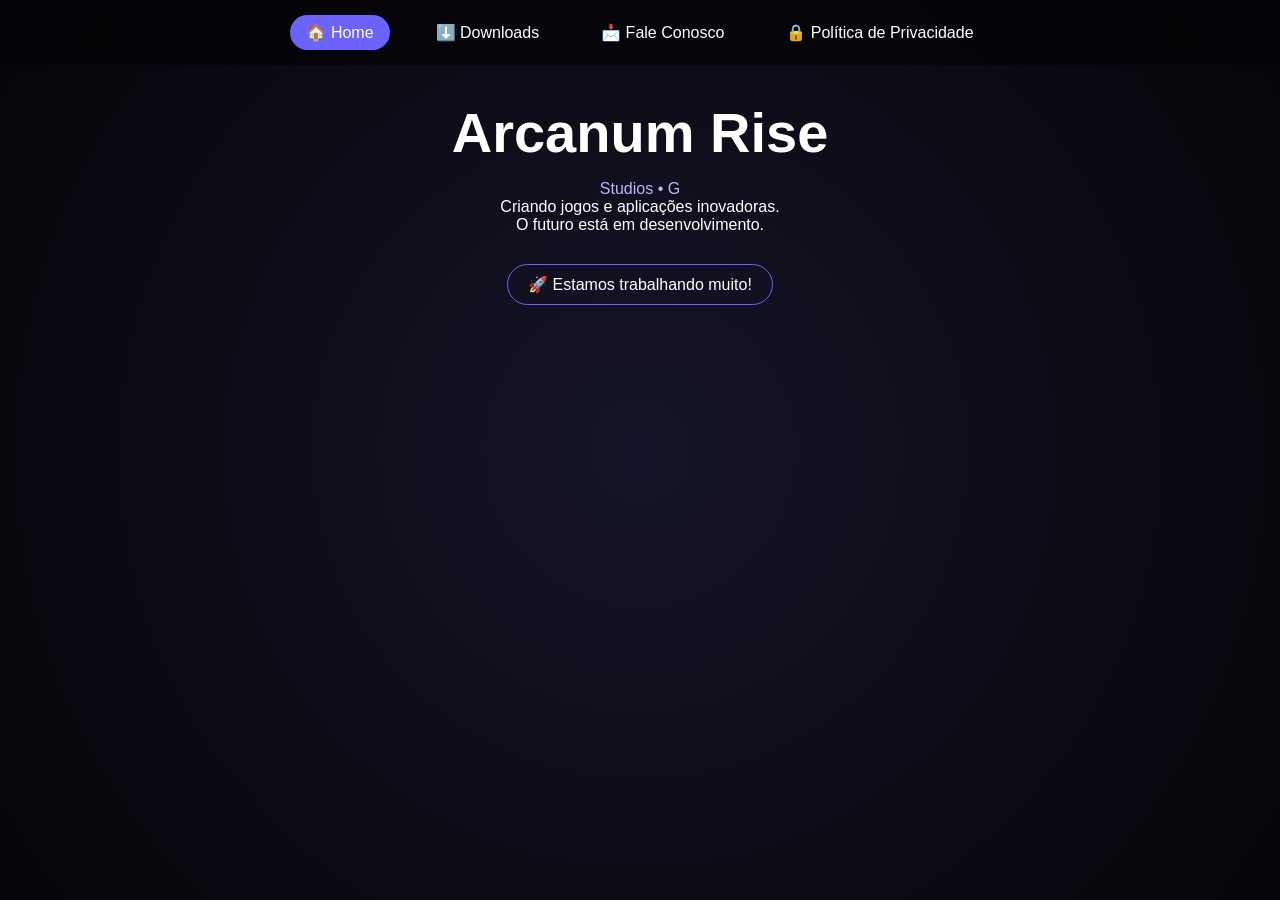
==== index.html @ 356f8ec4 "Add files via upload" ====
<!DOCTYPE html>
<html lang="pt-BR">
<head>
  <meta charset="UTF-8" />
  <meta name="viewport" content="width=device-width, initial-scale=1.0"/>
  <title>Arcanum Rise</title>
  <link rel="icon" type="image/svg+xml" href="favicon.svg" />
  <link rel="stylesheet" href="style.css" />
</head>
<body>

<div class="background"></div>

<nav class="desktop-menu">
  <ul>
    <li data-page="home" class="active">&#127968; Home</li>
    <li data-page="downloads">&#11015;&#65039; Downloads</li>
    <li data-page="contact">&#128233; Fale Conosco</li>
    <li onclick="window.location.href='../PoliticadePrivacidade.html'">&#128274; Pol&#237;tica de Privacidade</li>
  </ul>
</nav>

<div class="mobile-menu-toggle" id="mobileMenuToggle">&#9776;</div>
<nav class="mobile-menu" id="mobileMenu">
  <ul>
    <li data-page="home" class="active">&#127968; Home</li>
    <li data-page="downloads">&#11015;&#65039; Downloads</li>
    <li data-page="contact">&#128233; Fale Conosco</li>
    <li onclick="window.location.href='../PoliticadePrivacidade.html'">&#128274; Pol&#237;tica de Privacidade</li>
  </ul>
</nav>

<main class="pages-container">

  <!-- ========== HOME ========== -->
  <section id="home" class="page active">
    <div class="container">
      <h1 class="logo">Arcanum Rise</h1>
      <p class="subtitle" id="typing"></p>
      <p class="description">Criando jogos e aplica&#231;&#245;es inovadoras.<br>O futuro est&#225; em desenvolvimento.</p>
      <div class="status">&#128640; Estamos trabalhando muito!</div>
    </div>
  </section>

  <!-- ========== DOWNLOADS ========== -->
  <section id="downloads" class="page">
    <div id="irw-downloads">

      <!-- Card principal -->
      <div class="irw-card">
        <header class="irw-card-head">
          <h2>Arcanum Rise &#8212; Downloads Oficiais</h2>
          <p>Escolha seu aplicativo e baixe o instalador oficial.</p>
        </header>

        <div class="irw-grid">

          <!-- Botoes de Plataforma -->
          <div class="irw-platforms" role="list">

            <!-- Scrap Survivor Apocalypse -->
            <button class="irw-platform" data-platform="scrap" aria-label="Scrap Survivor Apocalypse">
              <span class="irw-icon">
                <img src="images/IconsSite/icon-android.png" alt="Icone Game" width="40" height="40"
                  onerror="this.style.display='none';this.nextElementSibling.style.display='block'">
                <span style="display:none;font-size:32px;">&#127918;</span>
              </span>
              <span class="irw-label">Scrap Survivor Apocalypse</span>
              <span class="irw-badge-unavailable">Indisponível</span>
            </button>

            <!-- Sonus Wave -->
            <button class="irw-platform" data-platform="sonus" aria-label="Sonus Wave">
              <span class="irw-icon">
                <img src="images/IconsSite/icon-android.png" alt="Icone Android" width="40" height="40"
                  onerror="this.style.display='none';this.nextElementSibling.style.display='block'">
                <span style="display:none;font-size:32px;">&#127925;</span>
              </span>
              <span class="irw-label">Sonus Wave</span>
              <span class="irw-badge-unavailable">Indisponível</span>
            </button>

            <!-- Velonote -->
            <button class="irw-platform" data-platform="wave" aria-label="Velonote">
              <span class="irw-icon">
                <img src="images/IconsSite/icon-pc.png" alt="Icone PC" width="40" height="40"
                  onerror="this.style.display='none';this.nextElementSibling.style.display='block'">
                <span style="display:none;font-size:32px;">&#128187;</span>
              </span>
              <span class="irw-label">Velonote</span>
              <span class="irw-badge-available">Disponível</span>
            </button>

          </div>

          <!-- Informacoes e Acao -->
          <div class="irw-info">
            <div class="irw-preview">
              <div class="irw-hero">
                <h3 class="irw-hero-title">Baixe o aplicativo oficial</h3>
                <p class="irw-hero-desc">Instaladores testados. Escolha seu sistema "app" e clique em baixar.</p>
              </div>
              <div class="irw-actions">
                <a id="irw-download-link" class="irw-download-btn" href="#" role="button" aria-live="polite">BAIXAR</a>
                <div class="irw-suggest">Detectado Agora: <span style="color: rgb(55, 255, 0);" id="irw-detected">&#8212;</span></div>
              </div>
              <div class="irw-progress" aria-hidden="true">
                <div class="irw-progress-bar" style="width:0%"></div>
                <div class="irw-progress-text">Em desenvolvimento</div>
              </div>
            </div>
            <ul class="irw-features">
              <li>&#8226; Assinado digitalmente</li>
              <li>&#8226; Seguro e confi&#225;vel</li>
              <li>&#8226; Documenta&#231;&#227;o inclusa</li>
            </ul>
          </div>

        </div>

        <footer class="irw-footer">
          Arquivo: <strong id="irw-file">&#8212;</strong> &#8226; Tamanho: <strong id="irw-size">&#8212;</strong>
        </footer>
      </div>

      <!-- ========== PREVIEW: SONUS WAVE ========== -->
      <div id="sonus-preview-section" class="velonote-preview-section sonus-preview-section" style="display:none;">
        <div class="vp-header">
          <div class="vp-title-line">
            <span class="vp-dot sonus-dot"></span>
            <h3 class="vp-title">Preview do Sonus Wave</h3>
            <span class="vp-dot sonus-dot"></span>
          </div>
          <p class="vp-subtitle">Reprodutor de m&#250;sica totalmente customiz&#225;vel &#8212; player, fundo, playlists e muito mais</p>
        </div>

        <div class="vp-carousel sonus-carousel">
          <div class="vp-track" id="sonusTrack">

            <div class="vp-slide" data-index="0">
              <div class="vp-img-wrap">
                <img src="images/Previews/SonusWave-Musics.jpeg" alt="Sonus Wave - Musicas" loading="lazy" />
                <div class="vp-img-overlay">
                  <span class="vp-img-label">&#127925; Suas M&#250;sicas</span>
                </div>
              </div>
            </div>

            <div class="vp-slide" data-index="1">
              <div class="vp-img-wrap">
                <img src="images/Previews/SonusWave-Config.jpeg" alt="Sonus Wave - Configuracoes" loading="lazy" />
                <div class="vp-img-overlay">
                  <span class="vp-img-label">&#9881;&#65039; Configura&#231;&#245;es</span>
                </div>
              </div>
            </div>

            <div class="vp-slide" data-index="2">
              <div class="vp-img-wrap">
                <img src="images/Previews/SonusWave-Playlists.jpeg" alt="Sonus Wave - Playlists" loading="lazy" />
                <div class="vp-img-overlay">
                  <span class="vp-img-label">&#128203; Playlists</span>
                </div>
              </div>
            </div>

          </div>

          <button class="vp-arrow vp-prev" id="sonusPrev" aria-label="Anterior">&#8249;</button>
          <button class="vp-arrow vp-next" id="sonusNext" aria-label="Proximo">&#8250;</button>

          <div class="vp-dots">
            <span class="vp-dot-btn active" data-slide="0"></span>
            <span class="vp-dot-btn" data-slide="1"></span>
            <span class="vp-dot-btn" data-slide="2"></span>
          </div>
        </div>

        <div class="vp-tags">
          <span class="vp-tag sonus-tag">Android</span>
          <span class="vp-tag sonus-tag">Player Customiz&#225;vel</span>
          <span class="vp-tag sonus-tag">Temas &amp; Fundos</span>
          <span class="vp-tag sonus-tag">Playlists</span>
        </div>
      </div>

      <!-- ========== PREVIEW: VELONOTE ========== -->
      <div id="velonote-preview-section" class="velonote-preview-section" style="display:none;">
        <div class="vp-header">
          <div class="vp-title-line">
            <span class="vp-dot"></span>
            <h3 class="vp-title">Preview do Velonote</h3>
            <span class="vp-dot"></span>
          </div>
          <p class="vp-subtitle">Veja o app em a&#231;&#227;o antes de baixar</p>
        </div>

        <div class="vp-carousel">
          <div class="vp-track" id="vpTrack">

            <div class="vp-slide" data-index="0">
              <div class="vp-img-wrap">
                <img src="images/Previews/Velonote-ModoEditor.png" alt="Velonote - Modo Editor" loading="lazy" />
                <div class="vp-img-overlay">
                  <span class="vp-img-label">&#9999;&#65039; Modo Editor</span>
                </div>
              </div>
            </div>

            <div class="vp-slide" data-index="1">
              <div class="vp-img-wrap">
                <img src="images/Previews/Velonote-ModoDev.png" alt="Velonote - Modo Dev" loading="lazy" />
                <div class="vp-img-overlay">
                  <span class="vp-img-label">&#9881;&#65039; Modo Dev</span>
                </div>
              </div>
            </div>

          </div>

          <button class="vp-arrow vp-prev" id="vpPrev" aria-label="Anterior">&#8249;</button>
          <button class="vp-arrow vp-next" id="vpNext" aria-label="Proximo">&#8250;</button>

          <div class="vp-dots">
            <span class="vp-dot-btn active" data-slide="0"></span>
            <span class="vp-dot-btn" data-slide="1"></span>
          </div>
        </div>

        <div class="vp-tags">
          <span class="vp-tag">Windows 10/11</span>
          <span class="vp-tag">Editor de C&#243;digo</span>
          <span class="vp-tag">Modo Dev</span>
          <span class="vp-tag">Dark Theme</span>
        </div>
      </div>

    </div>
  </section>

  <!-- ========== CONTATO ========== -->
  <section id="contact" class="page">
    <div class="contact-container">
      <h2>Fale Conosco</h2>
      <p>Email: arcanumlabs.studios@gmail.com</p>
    </div>
  </section>

</main>

<div id="toast" class="toast"></div>

<script src="script.js"></script>
</body>
</html>
---- style.css ----
* {
  margin: 0;
  padding: 0;
  box-sizing: border-box;
  font-family: "Segoe UI", Arial, sans-serif;
}

body {
  height: 100vh;
  background: #050509;
  color: #ffffff;
  overflow-x: hidden;
}

.background {
  position: absolute;
  width: 100%;
  height: 100%;
  background: radial-gradient(circle at center, #141428, #050509);
  animation: pulse 8s ease-in-out infinite;
  z-index: -1;
}

@keyframes pulse {
  0% { filter: brightness(1); }
  50% { filter: brightness(1.2); }
  100% { filter: brightness(1); }
}

/* ================= MENU ================= */

.desktop-menu {
  display: none;
  position: fixed;
  top: 0;
  width: 100%;
  background: rgba(5,5,9,0.85);
  backdrop-filter: blur(10px);
  padding: 15px 0;
  z-index: 100;
}

.desktop-menu ul {
  display: flex;
  justify-content: center;
  gap: 30px;
  list-style: none;
}

.desktop-menu li {
  cursor: pointer;
  padding: 8px 16px;
  border-radius: 20px;
  transition: 0.3s;
}

.desktop-menu li.active,
.desktop-menu li:hover {
  background: #6c63ff;
}

.mobile-menu-toggle {
  display: block;
  position: fixed;
  top: 15px;
  right: 20px;
  font-size: 1.8rem;
  cursor: pointer;
  z-index: 101;
  color: #b8b8ff;
}

.mobile-menu {
  display: none;
  position: fixed;
  top: 0;
  right: 0;
  height: 100vh;
  width: 70%;
  max-width: 250px;
  background: rgba(10,10,20,0.95);
  padding: 60px 20px;
  transform: translateX(100%);
  transition: transform 0.3s ease;
}

.mobile-menu.active {
  display: block;
  transform: translateX(0);
}

.mobile-menu ul {
  list-style: none;
  display: flex;
  flex-direction: column;
  gap: 20px;
}

.mobile-menu li {
  cursor: pointer;
  padding: 10px;
  border-radius: 10px;
}

.mobile-menu li.active,
.mobile-menu li:hover {
  background: #6c63ff;
}

/* ================= PÁGINAS ================= */

.page {
  display: none;
  padding: 100px 20px 40px;
  min-height: 100vh;
}

.page.active {
  display: block;
}

/* ================= HOME ================= */

.container {
  display: flex;
  flex-direction: column;
  align-items: center;
  text-align: center;
}

.logo {
  font-size: 3.5rem;
  animation: glow 3s infinite;
}

@keyframes glow {
  0% { text-shadow: 0 0 10px #6c63ff; }
  50% { text-shadow: 0 0 30px #6c63ff; }
  100% { text-shadow: 0 0 10px #6c63ff; }
}

.subtitle {
  margin-top: 15px;
  color: #b8b8ff;
}

.status {
  margin-top: 30px;
  padding: 10px 20px;
  border-radius: 30px;
  border: 1px solid #6c63ff;
  animation: float 6s ease-in-out infinite;
}

@keyframes float {
  0% { transform: translateY(0); }
  50% { transform: translateY(-6px); }
  100% { transform: translateY(0); }
}

/* ================= DOWNLOADS ================= */

#irw-downloads {
  --accent: #7afcff;
  --accent2: #ff7ab6;
  font-family: inherit;
  color: #eafaff;
  padding: 20px;
}

.irw-card {
  border-radius: 12px;
  padding: 18px;
  background: rgba(255, 255, 255, 0.03);
  box-shadow: 0 6px 30px rgba(122, 252, 255, 0.04);
  max-width: 900px;
  margin: 0 auto;
}

.irw-card-head {
  margin-bottom: 20px;
  text-align: center;
}

.irw-card-head h2 {
  margin: 0;
  font-size: 24px;
  color: #ffffff;
  font-weight: 600;
}

.irw-card-head p {
  margin: 8px 0 0;
  font-size: 16px;
  color: #cccccc;
}

.irw-grid {
  display: grid;
  grid-template-columns: 1fr;
  gap: 20px;
}

@media (min-width: 768px) {
  .irw-grid {
    grid-template-columns: 1fr 1fr;
  }
}

.irw-platforms {
  display: flex;
  flex-direction: column;
  gap: 10px;
}

.irw-platform {
  display: flex;
  align-items: center;
  gap: 12px;
  padding: 12px 16px;
  border-radius: 10px;
  border: 1px solid rgba(255, 255, 255, 0.04);
  background-color: rgba(255, 255, 255, 0.02);
  cursor: pointer;
  transition: all 0.2s;
  text-decoration: none;
  color: #ffffff;
}

.irw-platform:hover {
  transform: translateY(-3px);
  box-shadow: 0 10px 25px rgba(122, 252, 255, 0.08);
  background-color: rgba(255, 255, 255, 0.05);
}

.irw-platform.active {
  border-color: rgba(122, 252, 255, 0.2);
  box-shadow: 0 12px 25px rgba(122, 252, 255, 0.06);
  background-color: rgba(255, 255, 255, 0.08);
}

.irw-icon {
  display: grid;
  place-items: center;
  width: 44px;
  height: 44px;
  border-radius: 8px;
  background: linear-gradient(180deg, rgba(122, 252, 255, 0.05), rgba(255, 122, 186, 0.02));
  color: var(--accent);
  overflow: hidden;
}

.irw-icon img {
  width: 100%;
  height: 100%;
  object-fit: contain;
  filter: brightness(1.5);
}

.irw-label {
  font-size: 16px;
  font-weight: 600;
  flex-grow: 1;
}

.irw-badge {
  font-size: 12px;
  background: rgba(255, 255, 255, 0.1);
  padding: 2px 6px;
  border-radius: 12px;
  font-weight: bold;
}

.irw-info {
  background: rgba(255, 255, 255, 0.02);
  border-radius: 10px;
  padding: 16px;
  display: flex;
  flex-direction: column;
  gap: 16px;
}

.irw-preview {
  background: rgba(255, 255, 255, 0.03);
  border-radius: 10px;
  padding: 16px;
  display: flex;
  flex-direction: column;
  gap: 12px;
}

.irw-hero {
  text-align: center;
  margin-bottom: 12px;
}

.irw-hero-title {
  font-size: 20px;
  color: #ffffff;
  margin-bottom: 4px;
  margin: 0 0 4px 0;
}

.irw-hero-desc {
  font-size: 14px;
  color: #cccccc;
  margin: 0;
}

.irw-actions {
  display: flex;
  gap: 10px;
  justify-content: center;
  align-items: center;
}

.irw-download-btn {
  background: linear-gradient(45deg, var(--accent), var(--accent2));
  color: #021018;
  border: none;
  padding: 10px 20px;
  border-radius: 25px;
  font-size: 14px;
  font-weight: 600;
  text-decoration: none;
  transition: all 0.2s;
  text-transform: uppercase;
  box-shadow: 0 4px 15px rgba(122, 252, 255, 0.4);
  cursor: pointer;
  min-width: 100px;
  text-align: center;
  display: inline-block;
}

.irw-download-btn:hover {
  filter: brightness(1.1);
  transform: translateY(-2px);
  box-shadow: 0 6px 20px rgba(122, 252, 255, 0.6);
}

.irw-suggest {
  font-size: 12px;
  color: #cccccc;
}

.irw-progress {
  margin-top: 12px;
  height: 14px;
  background: rgba(255, 255, 255, 0.05);
  border-radius: 12px;
  overflow: hidden;
  position: relative;
}

.irw-progress-bar {
  height: 100%;
  width: 75%;
  background: linear-gradient(0deg, var(--accent), var(--accent2));
  transition: width 0.6s ease-out;
  border-radius: 12px;
}

.irw-progress-text {
  position: absolute;
  right: 8px;
  top: 0;
  bottom: 0;
  display: flex;
  align-items: center;
  font-size: 12px;
  color: #ffffff;
}

.irw-features {
  margin-top: 16px;
  padding-left: 20px;
  list-style-type: none;
  font-size: 14px;
  color: #cccccc;
}

.irw-features li {
  margin-bottom: 4px;
}

.irw-footer {
  margin-top: 20px;
  padding-top: 10px;
  border-top: 1px solid rgba(255, 255, 255, 0.05);
  text-align: center;
  font-size: 14px;
  color: #cccccc;
}

/* ================= VELONOTE PREVIEW SECTION ================= */

.velonote-preview-section {
  max-width: 900px;
  margin: 40px auto 0;
  opacity: 0;
  transform: translateY(40px);
  transition: opacity 0.7s ease, transform 0.7s ease;
}

.velonote-preview-section.vp-visible {
  opacity: 1;
  transform: translateY(0);
}

.vp-header {
  text-align: center;
  margin-bottom: 28px;
}

.vp-title-line {
  display: flex;
  align-items: center;
  justify-content: center;
  gap: 14px;
  margin-bottom: 8px;
}

.vp-dot {
  width: 8px;
  height: 8px;
  border-radius: 50%;
  background: linear-gradient(135deg, #7afcff, #ff7ab6);
  box-shadow: 0 0 8px rgba(122, 252, 255, 0.6);
  animation: vpDotPulse 2s ease-in-out infinite;
}

@keyframes vpDotPulse {
  0%, 100% { opacity: 1; transform: scale(1); }
  50% { opacity: 0.5; transform: scale(0.7); }
}

.vp-title {
  font-size: 22px;
  font-weight: 700;
  color: #ffffff;
  letter-spacing: 0.5px;
}

.vp-subtitle {
  font-size: 14px;
  color: #8888aa;
}

/* Carousel */
.vp-carousel {
  position: relative;
  border-radius: 14px;
  overflow: hidden;
  background: rgba(255, 255, 255, 0.02);
  border: 1px solid rgba(122, 252, 255, 0.08);
  box-shadow: 0 0 40px rgba(122, 252, 255, 0.05);
}

.vp-track {
  display: flex;
  transition: transform 0.5s cubic-bezier(0.77, 0, 0.175, 1);
}

.vp-slide {
  min-width: 100%;
  position: relative;
}

.vp-img-wrap {
  position: relative;
  overflow: hidden;
  line-height: 0;
  cursor: zoom-in;
  height: 450px;
}

.vp-img-wrap img {
  width: 100%;
  height: 100%;
  display: block;
  object-fit: contain;
  object-position: center;
  transition: transform 0.4s ease, filter 0.4s ease;
  filter: brightness(0.92);
  background: rgba(0,0,0,0.3);
}

.vp-img-wrap:hover img {
  transform: scale(1.02);
  filter: brightness(1);
}

.vp-img-overlay {
  position: absolute;
  bottom: 0;
  left: 0;
  right: 0;
  padding: 18px 20px 14px;
  background: linear-gradient(to top, rgba(5,5,15,0.85) 0%, transparent 100%);
  opacity: 0;
  transform: translateY(6px);
  transition: opacity 0.3s ease, transform 0.3s ease;
}

.vp-img-wrap:hover .vp-img-overlay {
  opacity: 1;
  transform: translateY(0);
}

.vp-img-label {
  font-size: 15px;
  font-weight: 600;
  color: #ffffff;
  text-shadow: 0 1px 6px rgba(0,0,0,0.8);
}

/* Arrows */
.vp-arrow {
  position: absolute;
  top: 50%;
  transform: translateY(-50%);
  background: rgba(10, 10, 25, 0.75);
  border: 1px solid rgba(122, 252, 255, 0.15);
  color: #7afcff;
  width: 40px;
  height: 40px;
  border-radius: 50%;
  font-size: 22px;
  cursor: pointer;
  transition: all 0.2s;
  display: flex;
  align-items: center;
  justify-content: center;
  line-height: 1;
  z-index: 10;
  backdrop-filter: blur(6px);
}

.vp-arrow:hover {
  background: rgba(122, 252, 255, 0.15);
  border-color: rgba(122, 252, 255, 0.4);
  box-shadow: 0 0 15px rgba(122, 252, 255, 0.2);
}

.vp-prev { left: 12px; }
.vp-next { right: 12px; }

/* Dots */
.vp-dots {
  display: flex;
  justify-content: center;
  gap: 8px;
  padding: 12px 0;
  background: rgba(5, 5, 15, 0.5);
}

.vp-dot-btn {
  width: 8px;
  height: 8px;
  border-radius: 50%;
  background: rgba(255, 255, 255, 0.2);
  cursor: pointer;
  transition: all 0.3s;
  display: inline-block;
}

.vp-dot-btn.active {
  background: #7afcff;
  box-shadow: 0 0 8px rgba(122, 252, 255, 0.6);
  width: 22px;
  border-radius: 4px;
}

/* Tags */
.vp-tags {
  display: flex;
  flex-wrap: wrap;
  gap: 8px;
  justify-content: center;
  margin-top: 18px;
}

.vp-tag {
  font-size: 12px;
  padding: 4px 12px;
  border-radius: 20px;
  border: 1px solid rgba(122, 252, 255, 0.15);
  background: rgba(122, 252, 255, 0.04);
  color: #7afcff;
  letter-spacing: 0.3px;
  transition: all 0.2s;
}

.vp-tag:hover {
  background: rgba(122, 252, 255, 0.1);
  border-color: rgba(122, 252, 255, 0.3);
}

/* Lightbox */
.vp-lightbox {
  position: fixed;
  inset: 0;
  background: rgba(0, 0, 0, 0.92);
  z-index: 9999;
  display: flex;
  align-items: center;
  justify-content: center;
  opacity: 0;
  pointer-events: none;
  transition: opacity 0.3s ease;
  backdrop-filter: blur(8px);
}

.vp-lightbox.active {
  opacity: 1;
  pointer-events: all;
}

.vp-lightbox img {
  max-width: 92vw;
  max-height: 88vh;
  border-radius: 10px;
  box-shadow: 0 0 60px rgba(122, 252, 255, 0.15);
  transform: scale(0.95);
  transition: transform 0.3s ease;
}

.vp-lightbox.active img {
  transform: scale(1);
}

.vp-lightbox-close {
  position: absolute;
  top: 20px;
  right: 24px;
  font-size: 28px;
  color: #aaaacc;
  cursor: pointer;
  transition: color 0.2s;
  background: none;
  border: none;
  line-height: 1;
}

.vp-lightbox-close:hover {
  color: #ffffff;
}

/* ================= SONUS WAVE PREVIEW ACCENTS ================= */

.sonus-preview-section {
  --accent: #ff7ab6;
  --accent2: #ffb347;
}

.sonus-preview-section .vp-dot {
  background: linear-gradient(135deg, #ff7ab6, #ffb347);
  box-shadow: 0 0 8px rgba(255, 122, 182, 0.6);
}

.sonus-preview-section .vp-carousel {
  border-color: rgba(255, 122, 182, 0.1);
  box-shadow: 0 0 40px rgba(255, 122, 182, 0.05);
}

.sonus-preview-section .vp-arrow {
  color: #ff7ab6;
  border-color: rgba(255, 122, 182, 0.15);
}

.sonus-preview-section .vp-arrow:hover {
  background: rgba(255, 122, 182, 0.15);
  border-color: rgba(255, 122, 182, 0.4);
  box-shadow: 0 0 15px rgba(255, 122, 182, 0.2);
}

.sonus-preview-section .vp-dot-btn.active {
  background: #ff7ab6;
  box-shadow: 0 0 8px rgba(255, 122, 182, 0.6);
}

.sonus-preview-section .vp-tag {
  color: #ff7ab6;
  border-color: rgba(255, 122, 182, 0.15);
  background: rgba(255, 122, 182, 0.04);
}

.sonus-preview-section .vp-tag:hover {
  background: rgba(255, 122, 182, 0.1);
  border-color: rgba(255, 122, 182, 0.3);
}

.sonus-preview-section .vp-dots {
  background: rgba(15, 5, 10, 0.5);
}



@media (max-width: 768px) {
  .vp-title {
    font-size: 18px;
  }

  .vp-img-wrap {
    height: 250px;
  }

  .vp-arrow {
    width: 32px;
    height: 32px;
    font-size: 18px;
  }

  .vp-prev { left: 6px; }
  .vp-next { right: 6px; }
}

/* ================= CONTATO ================= */

.contact-container {
  text-align: center;
}

.contact-container h2 {
  font-size: 2.2rem;
  color: #6c63ff;
  margin-bottom: 20px;
}

.discord-link {
  display: inline-block;
  margin-top: 20px;
  padding: 12px 30px;
  background: #6c63ff;
  border-radius: 25px;
  color: white;
  text-decoration: none;
  transition: 0.3s;
}

.discord-link:hover {
  background: #5a52d5;
}

/* ================= TOAST ================= */

.toast {
  position: fixed;
  bottom: 30px;
  left: 50%;
  transform: translateX(-50%) translateY(100px);
  background: #6c63ff;
  padding: 12px 30px;
  border-radius: 8px;
  opacity: 0;
  transition: 0.4s;
}

.toast.show {
  transform: translateX(-50%) translateY(0);
  opacity: 1;
}

/* ================= RESPONSIVO ================= */

@media (min-width: 768px) {
  .mobile-menu-toggle {
    display: none;
  }

  .desktop-menu {
    display: block;
  }
}

.privacy-btn {
  margin-top: 30px;
  padding: 12px 30px;
  border-radius: 25px;
  border: none;
  background: #ffd54f;
  font-weight: bold;
  cursor: pointer;
  transition: 0.3s;
}

.privacy-btn:hover {
  background: #ffca28;
  transform: scale(1.05);
}

/* ================= BADGE DISPONIBILIDADE ================= */

@keyframes pulseAvailable {
  0%, 100% { opacity: 1; }
  50% { opacity: 0.6; }
}

@keyframes pulseUnavailable {
  0%, 100% { opacity: 1; }
  50% { opacity: 0.4; }
}

.irw-badge-available {
  font-size: 12px;
  padding: 2px 8px;
  border-radius: 12px;
  font-weight: bold;
  background: rgba(0, 255, 100, 0.15);
  color: #00ff64;
  border: 1px solid rgba(0, 255, 100, 0.3);
  animation: pulseAvailable 2s ease-in-out infinite;
}

.irw-badge-unavailable {
  font-size: 12px;
  padding: 2px 8px;
  border-radius: 12px;
  font-weight: bold;
  background: rgba(255, 80, 80, 0.12);
  color: #ff6060;
  border: 1px solid rgba(255, 80, 80, 0.25);
  animation: pulseUnavailable 2s ease-in-out infinite;
}
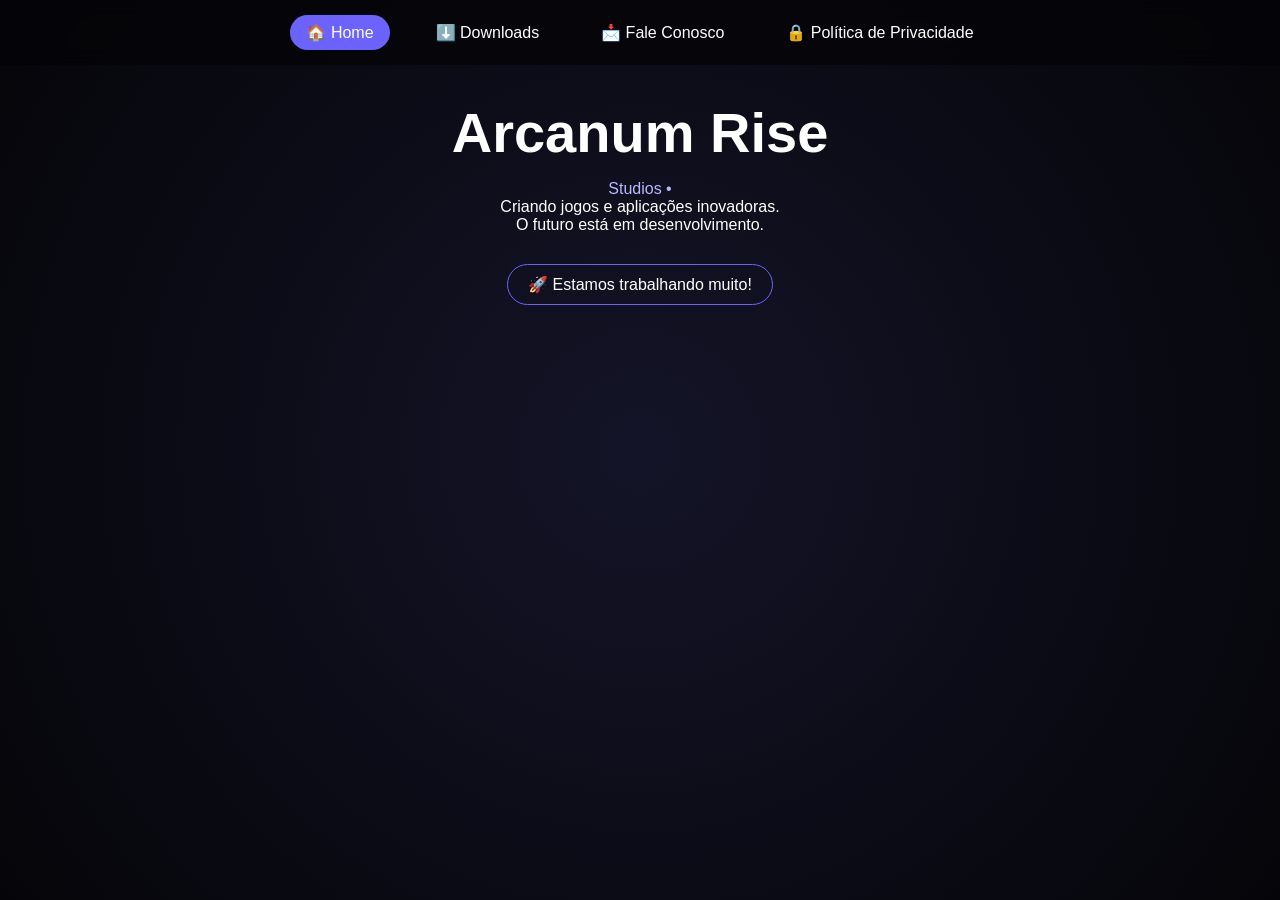
==== commit 1f18abff: "Atualizando Site" ====
--- a/index.html
+++ b/index.html
@@ -80,6 +80,17 @@
               <span class="irw-badge-unavailable">Indisponível</span>
             </button>
 
+            <!-- Waveframe (novo) -->
+            <button class="irw-platform" data-platform="waveframe" aria-label="Waveframe">
+              <span class="irw-icon">
+                <img src="images/IconsSite/icon-android.png" alt="Icone Android" width="40" height="40"
+                  onerror="this.style.display='none';this.nextElementSibling.style.display='block'">
+                <span style="display:none;font-size:32px;">&#127925;</span>
+              </span>
+              <span class="irw-label">Waveframe</span>
+              <span class="irw-badge-unavailable">Indisponível</span>
+            </button>
+
             <!-- Velonote -->
             <button class="irw-platform" data-platform="wave" aria-label="Velonote">
               <span class="irw-icon">
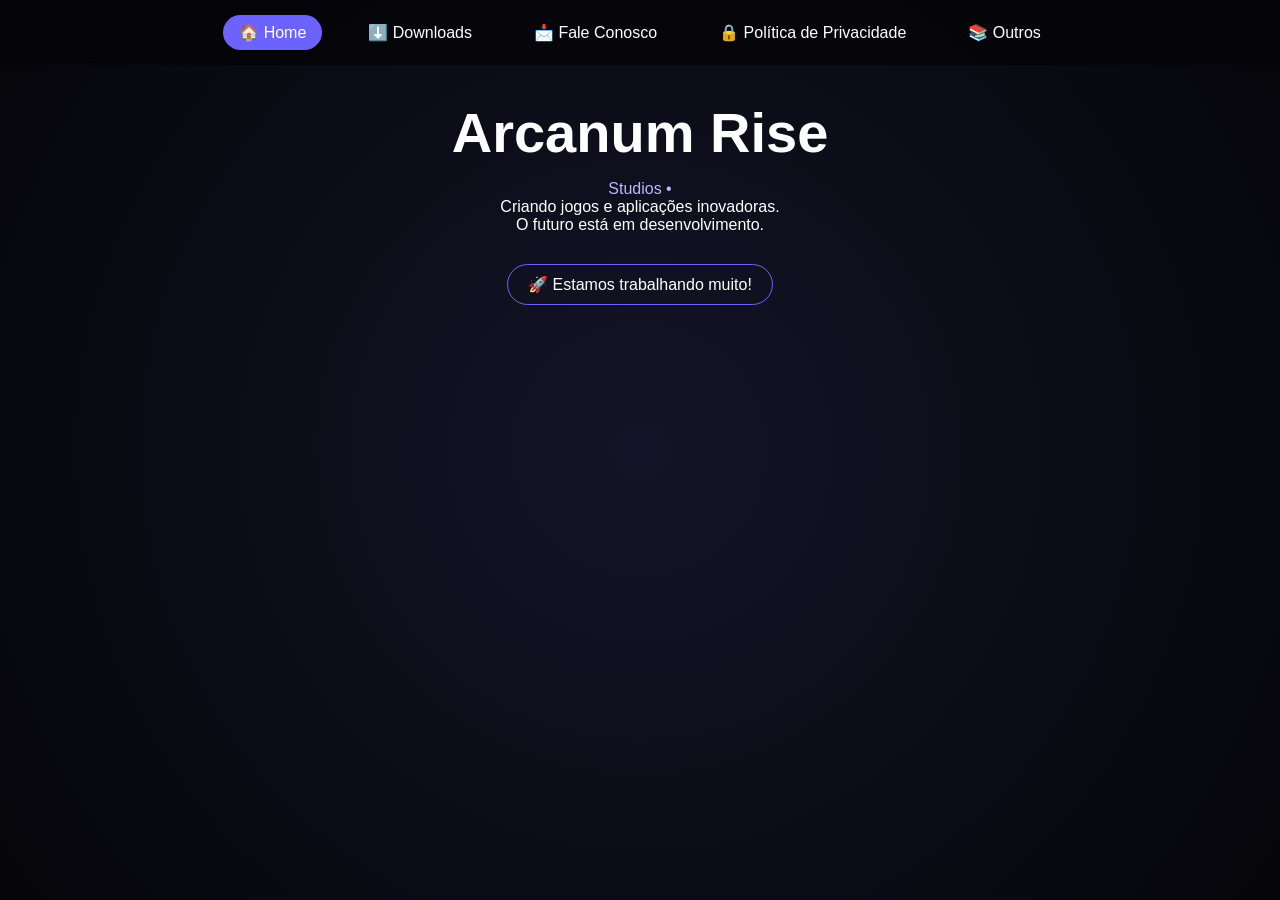
==== commit a2386403: "Atualizando Site" ====
--- a/index.html
+++ b/index.html
@@ -16,7 +16,8 @@
     <li data-page="home" class="active">&#127968; Home</li>
     <li data-page="downloads">&#11015;&#65039; Downloads</li>
     <li data-page="contact">&#128233; Fale Conosco</li>
-    <li onclick="window.location.href='../PoliticadePrivacidade.html'">&#128274; Pol&#237;tica de Privacidade</li>
+    <li onclick="window.location.href='PoliticadePrivacidade.html'">&#128274; Pol&#237;tica de Privacidade</li>
+    <li data-page="outros">&#128218; Outros</li>
   </ul>
 </nav>
 
@@ -26,7 +27,8 @@
     <li data-page="home" class="active">&#127968; Home</li>
     <li data-page="downloads">&#11015;&#65039; Downloads</li>
     <li data-page="contact">&#128233; Fale Conosco</li>
-    <li onclick="window.location.href='../PoliticadePrivacidade.html'">&#128274; Pol&#237;tica de Privacidade</li>
+    <li onclick="window.location.href='PoliticadePrivacidade.html'">&#128274; Pol&#237;tica de Privacidade</li>
+    <li data-page="outros">&#128218; Outros</li>
   </ul>
 </nav>
 
@@ -66,7 +68,7 @@
                 <span style="display:none;font-size:32px;">&#127918;</span>
               </span>
               <span class="irw-label">Scrap Survivor Apocalypse</span>
-              <span class="irw-badge-unavailable">Indisponível</span>
+              <span class="irw-badge-unavailable">Indispon&#237;vel</span>
             </button>
 
             <!-- Sonus Wave -->
@@ -77,10 +79,10 @@
                 <span style="display:none;font-size:32px;">&#127925;</span>
               </span>
               <span class="irw-label">Sonus Wave</span>
-              <span class="irw-badge-unavailable">Indisponível</span>
+              <span class="irw-badge-unavailable">Indispon&#237;vel</span>
             </button>
 
-            <!-- Waveframe (novo) -->
+            <!-- Waveframe -->
             <button class="irw-platform" data-platform="waveframe" aria-label="Waveframe">
               <span class="irw-icon">
                 <img src="images/IconsSite/icon-android.png" alt="Icone Android" width="40" height="40"
@@ -88,7 +90,7 @@
                 <span style="display:none;font-size:32px;">&#127925;</span>
               </span>
               <span class="irw-label">Waveframe</span>
-              <span class="irw-badge-unavailable">Indisponível</span>
+              <span class="irw-badge-unavailable">Indispon&#237;vel</span>
             </button>
 
             <!-- Velonote -->
@@ -99,7 +101,7 @@
                 <span style="display:none;font-size:32px;">&#128187;</span>
               </span>
               <span class="irw-label">Velonote</span>
-              <span class="irw-badge-available">Disponível</span>
+              <span class="irw-badge-available">Dispon&#237;vel</span>
             </button>
 
           </div>
@@ -144,49 +146,35 @@
           </div>
           <p class="vp-subtitle">Reprodutor de m&#250;sica totalmente customiz&#225;vel &#8212; player, fundo, playlists e muito mais</p>
         </div>
-
         <div class="vp-carousel sonus-carousel">
           <div class="vp-track" id="sonusTrack">
-
             <div class="vp-slide" data-index="0">
               <div class="vp-img-wrap">
                 <img src="images/Previews/SonusWave-Musics.jpeg" alt="Sonus Wave - Musicas" loading="lazy" />
-                <div class="vp-img-overlay">
-                  <span class="vp-img-label">&#127925; Suas M&#250;sicas</span>
-                </div>
-              </div>
-            </div>
-
+                <div class="vp-img-overlay"><span class="vp-img-label">&#127925; Suas M&#250;sicas</span></div>
+              </div>
+            </div>
             <div class="vp-slide" data-index="1">
               <div class="vp-img-wrap">
                 <img src="images/Previews/SonusWave-Config.jpeg" alt="Sonus Wave - Configuracoes" loading="lazy" />
-                <div class="vp-img-overlay">
-                  <span class="vp-img-label">&#9881;&#65039; Configura&#231;&#245;es</span>
-                </div>
-              </div>
-            </div>
-
+                <div class="vp-img-overlay"><span class="vp-img-label">&#9881;&#65039; Configura&#231;&#245;es</span></div>
+              </div>
+            </div>
             <div class="vp-slide" data-index="2">
               <div class="vp-img-wrap">
                 <img src="images/Previews/SonusWave-Playlists.jpeg" alt="Sonus Wave - Playlists" loading="lazy" />
-                <div class="vp-img-overlay">
-                  <span class="vp-img-label">&#128203; Playlists</span>
-                </div>
-              </div>
-            </div>
-
-          </div>
-
+                <div class="vp-img-overlay"><span class="vp-img-label">&#128203; Playlists</span></div>
+              </div>
+            </div>
+          </div>
           <button class="vp-arrow vp-prev" id="sonusPrev" aria-label="Anterior">&#8249;</button>
           <button class="vp-arrow vp-next" id="sonusNext" aria-label="Proximo">&#8250;</button>
-
           <div class="vp-dots">
             <span class="vp-dot-btn active" data-slide="0"></span>
             <span class="vp-dot-btn" data-slide="1"></span>
             <span class="vp-dot-btn" data-slide="2"></span>
           </div>
         </div>
-
         <div class="vp-tags">
           <span class="vp-tag sonus-tag">Android</span>
           <span class="vp-tag sonus-tag">Player Customiz&#225;vel</span>
@@ -205,39 +193,28 @@
           </div>
           <p class="vp-subtitle">Veja o app em a&#231;&#227;o antes de baixar</p>
         </div>
-
         <div class="vp-carousel">
           <div class="vp-track" id="vpTrack">
-
             <div class="vp-slide" data-index="0">
               <div class="vp-img-wrap">
                 <img src="images/Previews/Velonote-ModoEditor.png" alt="Velonote - Modo Editor" loading="lazy" />
-                <div class="vp-img-overlay">
-                  <span class="vp-img-label">&#9999;&#65039; Modo Editor</span>
-                </div>
-              </div>
-            </div>
-
+                <div class="vp-img-overlay"><span class="vp-img-label">&#9999;&#65039; Modo Editor</span></div>
+              </div>
+            </div>
             <div class="vp-slide" data-index="1">
               <div class="vp-img-wrap">
                 <img src="images/Previews/Velonote-ModoDev.png" alt="Velonote - Modo Dev" loading="lazy" />
-                <div class="vp-img-overlay">
-                  <span class="vp-img-label">&#9881;&#65039; Modo Dev</span>
-                </div>
-              </div>
-            </div>
-
-          </div>
-
+                <div class="vp-img-overlay"><span class="vp-img-label">&#9881;&#65039; Modo Dev</span></div>
+              </div>
+            </div>
+          </div>
           <button class="vp-arrow vp-prev" id="vpPrev" aria-label="Anterior">&#8249;</button>
           <button class="vp-arrow vp-next" id="vpNext" aria-label="Proximo">&#8250;</button>
-
           <div class="vp-dots">
             <span class="vp-dot-btn active" data-slide="0"></span>
             <span class="vp-dot-btn" data-slide="1"></span>
           </div>
         </div>
-
         <div class="vp-tags">
           <span class="vp-tag">Windows 10/11</span>
           <span class="vp-tag">Editor de C&#243;digo</span>
@@ -253,14 +230,201 @@
   <section id="contact" class="page">
     <div class="contact-container">
       <h2>Fale Conosco</h2>
-      <p>Email: arcanumlabs.studios@gmail.com</p>
+      <p>Email: arcanumrise@gmail.com</p>
     </div>
   </section>
 
+  <!-- ========== OUTROS ========== -->
+  <section id="outros" class="page">
+    <div class="outros-container">
+
+      <div class="outros-hero">
+        <h2>&#128218; Outros</h2>
+        <p>Informa&#231;&#245;es e recursos adicionais sobre nossos apps e jogos.</p>
+      </div>
+
+      <!-- Card: Exclusão de Conta -->
+      <div class="outros-card">
+        <div class="outros-card-icon">&#128465;&#65039;</div>
+        <div class="outros-card-content">
+          <h3>Exclus&#227;o de Conta</h3>
+          <p>Quer excluir sua conta em algum de nossos aplicativos? Selecione o app desejado abaixo e siga o processo de exclus&#227;o.</p>
+          <p class="outros-warning">&#9888;&#65039; <strong>Aten&#231;&#227;o:</strong> A exclus&#227;o &#233; permanente e irrevers&#237;vel. Todos os seus dados e moedas ser&#227;o apagados.</p>
+        </div>
+
+        <div class="outros-apps-grid">
+
+          <!-- Sonus Wave — sem suporte ainda -->
+          <button class="outros-app-btn outros-app-disabled" onclick="showToast('Exclusão de conta para Sonus Wave em breve!')" aria-label="Sonus Wave - Em breve">
+            <span class="outros-app-emoji">&#127925;</span>
+            <span class="outros-app-name">Sonus Wave</span>
+            <span class="outros-app-badge outros-badge-soon">Em breve</span>
+          </button>
+
+          <!-- Waveframe — leva para a página de exclusão -->
+          <a class="outros-app-btn outros-app-active" href="WaveframeTutorialExclusao.html" aria-label="Waveframe - Excluir conta">
+            <span class="outros-app-emoji">&#127754;</span>
+            <span class="outros-app-name">Waveframe</span>
+            <span class="outros-app-badge outros-badge-active">Acessar</span>
+          </a>
+
+        </div>
+      </div>
+
+    </div>
+  </section>
+
 </main>
 
 <div id="toast" class="toast"></div>
 
 <script src="script.js"></script>
+
+<style>
+/* ========== OUTROS PAGE ========== */
+.outros-container {
+  max-width: 800px;
+  margin: 0 auto;
+  padding: 20px;
+}
+
+.outros-hero {
+  text-align: center;
+  margin-bottom: 40px;
+  animation: fadeInUp 0.6s ease forwards;
+}
+
+.outros-hero h2 {
+  font-size: 2.2rem;
+  color: #6c63ff;
+  margin-bottom: 10px;
+}
+
+.outros-hero p {
+  color: #8888aa;
+  font-size: 15px;
+}
+
+.outros-card {
+  background: rgba(255,255,255,0.03);
+  border: 1px solid rgba(108,99,255,0.18);
+  border-radius: 20px;
+  padding: 32px;
+  animation: fadeInUp 0.7s ease 0.1s both;
+}
+
+.outros-card-icon {
+  font-size: 2.5rem;
+  margin-bottom: 16px;
+}
+
+.outros-card-content h3 {
+  font-size: 1.4rem;
+  color: #eeeef5;
+  margin-bottom: 10px;
+}
+
+.outros-card-content p {
+  color: #8888aa;
+  font-size: 14px;
+  line-height: 1.7;
+  margin-bottom: 10px;
+}
+
+.outros-warning {
+  background: rgba(255, 77, 109, 0.08);
+  border-left: 3px solid #ff4d6d;
+  border-radius: 0 10px 10px 0;
+  padding: 10px 14px;
+  color: #cc8090 !important;
+  font-size: 13px !important;
+}
+
+.outros-apps-grid {
+  display: flex;
+  gap: 16px;
+  margin-top: 28px;
+  flex-wrap: wrap;
+}
+
+.outros-app-btn {
+  display: flex;
+  flex-direction: column;
+  align-items: center;
+  gap: 10px;
+  padding: 22px 28px;
+  border-radius: 16px;
+  border: 1px solid rgba(255,255,255,0.06);
+  background: rgba(255,255,255,0.03);
+  cursor: pointer;
+  transition: all 0.25s ease;
+  text-decoration: none;
+  color: inherit;
+  min-width: 140px;
+  flex: 1;
+}
+
+.outros-app-disabled {
+  opacity: 0.5;
+  cursor: not-allowed;
+}
+
+.outros-app-disabled:hover {
+  transform: none;
+  border-color: rgba(255,255,255,0.06);
+}
+
+.outros-app-active {
+  border-color: rgba(108,99,255,0.3);
+  background: rgba(108,99,255,0.07);
+}
+
+.outros-app-active:hover {
+  transform: translateY(-4px);
+  border-color: rgba(108,99,255,0.6);
+  box-shadow: 0 12px 30px rgba(108,99,255,0.2);
+  background: rgba(108,99,255,0.12);
+}
+
+.outros-app-emoji {
+  font-size: 2rem;
+}
+
+.outros-app-name {
+  font-size: 15px;
+  font-weight: 600;
+  color: #eeeef5;
+}
+
+.outros-app-badge {
+  font-size: 11px;
+  padding: 3px 10px;
+  border-radius: 20px;
+  font-weight: 600;
+}
+
+.outros-badge-soon {
+  background: rgba(255,165,0,0.12);
+  color: #ffb347;
+  border: 1px solid rgba(255,165,0,0.2);
+}
+
+.outros-badge-active {
+  background: rgba(108,99,255,0.18);
+  color: #a09fff;
+  border: 1px solid rgba(108,99,255,0.35);
+  animation: pulseAvailable 2s ease-in-out infinite;
+}
+
+@keyframes fadeInUp {
+  from { opacity: 0; transform: translateY(24px); }
+  to { opacity: 1; transform: translateY(0); }
+}
+
+@media (max-width: 480px) {
+  .outros-apps-grid { flex-direction: column; }
+  .outros-app-btn { min-width: unset; }
+}
+</style>
 </body>
 </html>
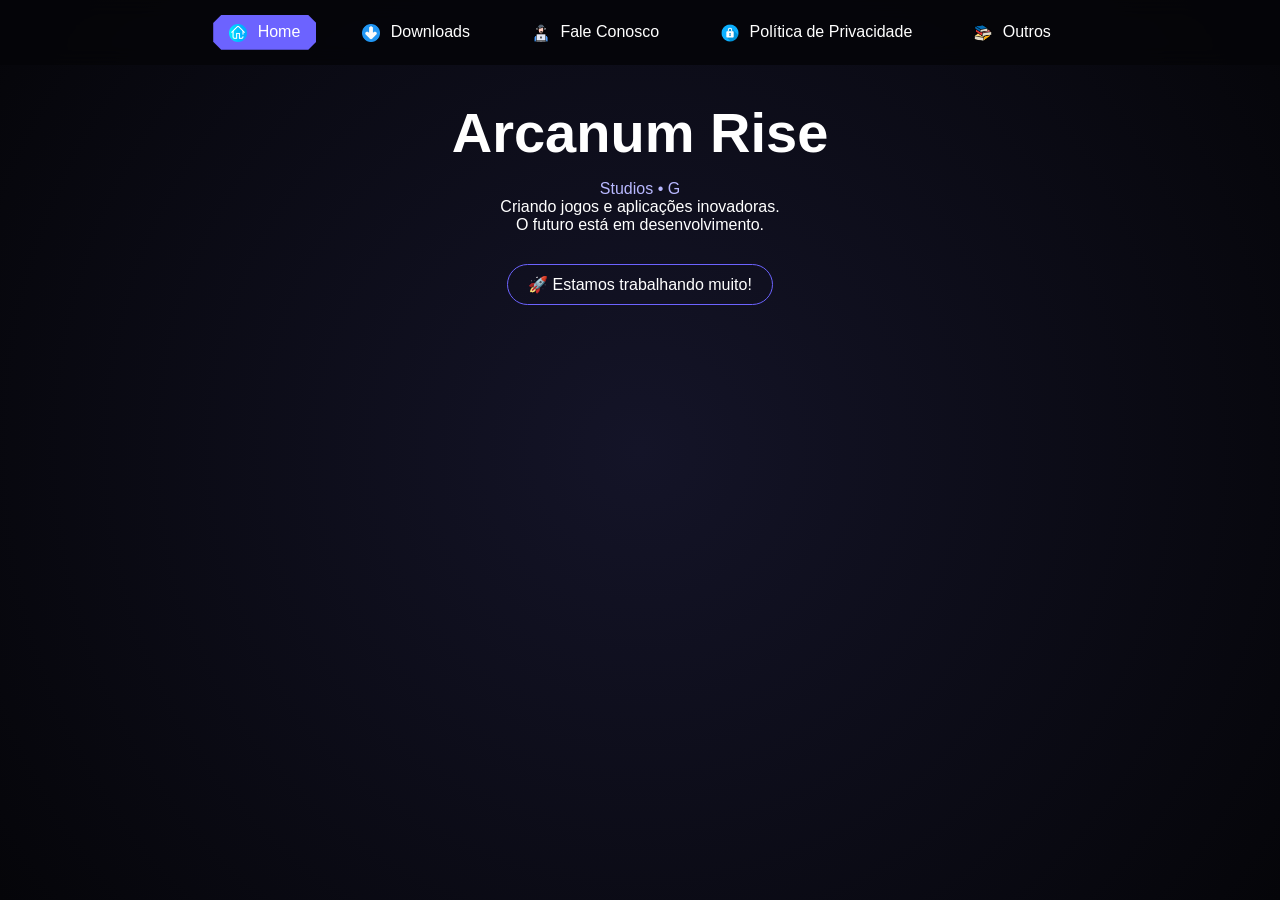
==== commit a3f66858: "Atualizando Site Forma" ====
--- a/index.html
+++ b/index.html
@@ -13,22 +13,22 @@
 
 <nav class="desktop-menu">
   <ul>
-    <li data-page="home" class="active">&#127968; Home</li>
-    <li data-page="downloads">&#11015;&#65039; Downloads</li>
-    <li data-page="contact">&#128233; Fale Conosco</li>
-    <li onclick="window.location.href='PoliticadePrivacidade.html'">&#128274; Pol&#237;tica de Privacidade</li>
-    <li data-page="outros">&#128218; Outros</li>
+    <li data-page="home" class="active"><img src="images/IconsSite/Menus/Icon-Home.png" alt="" width="18" height="18" style="vertical-align:middle;margin-right:6px;"> Home</li>
+    <li data-page="downloads"><img src="images/IconsSite/Menus/Icon-Downloads.png" alt="" width="18" height="18" style="vertical-align:middle;margin-right:6px;"> Downloads</li>
+    <li data-page="contact"><img src="images/IconsSite/Menus/Icon-FaleConosco.png" alt="" width="18" height="18" style="vertical-align:middle;margin-right:6px;"> Fale Conosco</li>
+    <li onclick="window.location.href='PoliticadePrivacidade.html'"><img src="images/IconsSite/Menus/Icon-PoliticaDePrivacidade.png" alt="" width="18" height="18" style="vertical-align:middle;margin-right:6px;"> Política de Privacidade</li>
+    <li data-page="outros"><img src="images/IconsSite/Menus/Icon-Outros.png" alt="" width="18" height="18" style="vertical-align:middle;margin-right:6px;"> Outros</li>
   </ul>
 </nav>
 
 <div class="mobile-menu-toggle" id="mobileMenuToggle">&#9776;</div>
 <nav class="mobile-menu" id="mobileMenu">
   <ul>
-    <li data-page="home" class="active">&#127968; Home</li>
-    <li data-page="downloads">&#11015;&#65039; Downloads</li>
-    <li data-page="contact">&#128233; Fale Conosco</li>
-    <li onclick="window.location.href='PoliticadePrivacidade.html'">&#128274; Pol&#237;tica de Privacidade</li>
-    <li data-page="outros">&#128218; Outros</li>
+    <li data-page="home" class="active"><img src="images/IconsSite/Menus/Icon-Home.png" alt="" width="18" height="18" style="vertical-align:middle;margin-right:6px;"> Home</li>
+    <li data-page="downloads"><img src="images/IconsSite/Menus/Icon-Downloads.png" alt="" width="18" height="18" style="vertical-align:middle;margin-right:6px;"> Downloads</li>
+    <li data-page="contact"><img src="images/IconsSite/Menus/Icon-FaleConosco.png" alt="" width="18" height="18" style="vertical-align:middle;margin-right:6px;"> Fale Conosco</li>
+    <li onclick="window.location.href='PoliticadePrivacidade.html'"><img src="images/IconsSite/Menus/Icon-PoliticaDePrivacidade.png" alt="" width="18" height="18" style="vertical-align:middle;margin-right:6px;"> Política de Privacidade</li>
+    <li data-page="outros"><img src="images/IconsSite/Menus/Icon-Outros.png" alt="" width="18" height="18" style="vertical-align:middle;margin-right:6px;"> Outros</li>
   </ul>
 </nav>
 
@@ -229,9 +229,239 @@
   <!-- ========== CONTATO ========== -->
   <section id="contact" class="page">
     <div class="contact-container">
-      <h2>Fale Conosco</h2>
-      <p>Email: arcanumrise@gmail.com</p>
+
+      <div class="contact-hero">
+        <div class="contact-hero-icon">
+          <img src="images/IconsSite/Menus/Icon-FaleConosco.png" alt="" width="48" height="48" onerror="this.style.display='none';this.nextElementSibling.style.display='block'">
+          <span style="display:none;font-size:40px;">📩</span>
+        </div>
+        <h2>Fale Conosco</h2>
+        <p class="contact-hero-desc">Teve algum problema com nossos jogos ou aplicativos? Entre em contato com nossa equipe — vamos resolver o mais rápido possível!</p>
+      </div>
+
+      <div class="contact-card">
+        <div class="contact-field-group">
+          <label class="contact-label" for="contactSubject">
+            <span class="contact-label-dot"></span>
+            Assunto <span class="contact-required">*</span>
+          </label>
+          <input
+            class="contact-input"
+            id="contactSubject"
+            type="text"
+            placeholder="Ex: Bug no Waveframe, problema com conta..."
+            maxlength="100"
+            autocomplete="off"
+          />
+          <span class="contact-char-count" id="contactCharCount">0/100</span>
+        </div>
+
+        <div class="contact-field-group">
+          <label class="contact-label" for="contactBody">
+            <span class="contact-label-dot"></span>
+            Mensagem <span class="contact-optional">(opcional)</span>
+          </label>
+          <textarea
+            class="contact-input contact-textarea"
+            id="contactBody"
+            placeholder="Descreva o problema com detalhes, o aplicativo afetado, versão, etc..."
+            maxlength="2000"
+            rows="5"
+          ></textarea>
+          <span class="contact-char-count" id="contactBodyCount">0/2000</span>
+        </div>
+
+        <div class="contact-info-row">
+          <span class="contact-info-tag">📧 arcanumrise@gmail.com</span>
+          <span class="contact-info-tag">⚡ Resposta em até 48h</span>
+        </div>
+
+        <button class="contact-send-btn" id="contactSendBtn" disabled>
+          <span class="contact-btn-icon">✉️</span>
+          Enviar Mensagem
+        </button>
+        <p class="contact-hint" id="contactHint">Preencha o assunto para habilitar o envio.</p>
+      </div>
+
     </div>
+
+    <style>
+    .contact-container {
+      max-width: 620px;
+      margin: 0 auto;
+      padding: 30px 20px 60px;
+    }
+    .contact-hero {
+      text-align: center;
+      margin-bottom: 36px;
+      animation: fadeInUp 0.5s ease forwards;
+    }
+    .contact-hero-icon {
+      margin-bottom: 16px;
+    }
+    .contact-hero h2 {
+      font-size: 2rem;
+      color: #6c63ff;
+      margin-bottom: 10px;
+    }
+    .contact-hero-desc {
+      color: #8888aa;
+      font-size: 14px;
+      line-height: 1.7;
+      max-width: 480px;
+      margin: 0 auto;
+    }
+    .contact-card {
+      background: rgba(255,255,255,0.025);
+      border: 1px solid rgba(108,99,255,0.2);
+      border-radius: 20px;
+      padding: 32px;
+      animation: fadeInUp 0.6s ease 0.1s both;
+      display: flex;
+      flex-direction: column;
+      gap: 22px;
+    }
+    .contact-field-group {
+      display: flex;
+      flex-direction: column;
+      gap: 8px;
+      position: relative;
+    }
+    .contact-label {
+      font-size: 13px;
+      font-weight: 600;
+      color: #aaaacc;
+      display: flex;
+      align-items: center;
+      gap: 8px;
+      letter-spacing: 0.04em;
+      text-transform: uppercase;
+    }
+    .contact-label-dot {
+      width: 6px;
+      height: 6px;
+      background: #6c63ff;
+      clip-path: polygon(50% 0%, 100% 50%, 50% 100%, 0% 50%);
+      display: inline-block;
+    }
+    .contact-required { color: #ff4d6d; }
+    .contact-optional { color: #555577; font-weight: 400; text-transform: none; font-size: 11px; }
+    .contact-input {
+      background: rgba(108,99,255,0.05);
+      border: 1px solid rgba(108,99,255,0.18);
+      border-radius: 12px;
+      padding: 12px 16px;
+      color: #eeeef5;
+      font-size: 14px;
+      font-family: inherit;
+      outline: none;
+      transition: border-color 0.2s, box-shadow 0.2s;
+      resize: none;
+    }
+    .contact-input::placeholder { color: #44445a; }
+    .contact-input:focus {
+      border-color: rgba(108,99,255,0.5);
+      box-shadow: 0 0 0 3px rgba(108,99,255,0.1);
+    }
+    .contact-textarea { min-height: 110px; }
+    .contact-char-count {
+      align-self: flex-end;
+      font-size: 11px;
+      color: #44445a;
+      margin-top: -4px;
+    }
+    .contact-info-row {
+      display: flex;
+      gap: 10px;
+      flex-wrap: wrap;
+    }
+    .contact-info-tag {
+      background: rgba(108,99,255,0.07);
+      border: 1px solid rgba(108,99,255,0.15);
+      border-radius: 30px;
+      padding: 5px 14px;
+      font-size: 12px;
+      color: #7777aa;
+    }
+    .contact-send-btn {
+      display: flex;
+      align-items: center;
+      justify-content: center;
+      gap: 10px;
+      width: 100%;
+      padding: 14px 24px;
+      border: none;
+      cursor: pointer;
+      font-size: 15px;
+      font-weight: 700;
+      font-family: inherit;
+      letter-spacing: 0.04em;
+      transition: all 0.25s ease;
+      background: linear-gradient(135deg, #6c63ff, #a855f7);
+      color: white;
+      clip-path: polygon(10px 0%, calc(100% - 10px) 0%, 100% 10px, 100% calc(100% - 10px), calc(100% - 10px) 100%, 10px 100%, 0% calc(100% - 10px), 0% 10px);
+    }
+    .contact-send-btn:not(:disabled):hover {
+      transform: translateY(-3px);
+      box-shadow: 0 10px 30px rgba(108,99,255,0.35);
+      filter: brightness(1.1);
+    }
+    .contact-send-btn:disabled {
+      background: rgba(108,99,255,0.15);
+      color: #444466;
+      cursor: not-allowed;
+      clip-path: polygon(10px 0%, calc(100% - 10px) 0%, 100% 10px, 100% calc(100% - 10px), calc(100% - 10px) 100%, 10px 100%, 0% calc(100% - 10px), 0% 10px);
+    }
+    .contact-btn-icon { font-size: 17px; }
+    .contact-hint {
+      text-align: center;
+      font-size: 12px;
+      color: #44445a;
+      margin-top: -10px;
+      min-height: 18px;
+      transition: color 0.2s;
+    }
+    </style>
+
+    <script>
+    (function() {
+      const subjectInput = document.getElementById('contactSubject');
+      const bodyInput = document.getElementById('contactBody');
+      const sendBtn = document.getElementById('contactSendBtn');
+      const hint = document.getElementById('contactHint');
+      const charCount = document.getElementById('contactCharCount');
+      const bodyCount = document.getElementById('contactBodyCount');
+
+      function update() {
+        const subject = subjectInput.value.trim();
+        charCount.textContent = subjectInput.value.length + '/100';
+        bodyCount.textContent = bodyInput.value.length + '/2000';
+
+        if (subject.length > 0) {
+          sendBtn.disabled = false;
+          hint.textContent = 'Pronto! Clique para abrir seu e-mail.';
+          hint.style.color = '#6c63ff';
+        } else {
+          sendBtn.disabled = true;
+          hint.textContent = 'Preencha o assunto para habilitar o envio.';
+          hint.style.color = '#44445a';
+        }
+      }
+
+      subjectInput.addEventListener('input', update);
+      bodyInput.addEventListener('input', update);
+
+      sendBtn.addEventListener('click', function() {
+        const subject = encodeURIComponent(subjectInput.value.trim());
+        const body = encodeURIComponent(bodyInput.value.trim());
+        const to = 'suporte@arcanum-rise.com.br';
+        const mailtoLink = body
+          ? `mailto:${to}?subject=${subject}&body=${body}`
+          : `mailto:${to}?subject=${subject}`;
+        window.location.href = mailtoLink;
+      });
+    })();
+    </script>
   </section>
 
   <!-- ========== OUTROS ========== -->
@@ -254,13 +484,6 @@
 
         <div class="outros-apps-grid">
 
-          <!-- Sonus Wave — sem suporte ainda -->
-          <button class="outros-app-btn outros-app-disabled" onclick="showToast('Exclusão de conta para Sonus Wave em breve!')" aria-label="Sonus Wave - Em breve">
-            <span class="outros-app-emoji">&#127925;</span>
-            <span class="outros-app-name">Sonus Wave</span>
-            <span class="outros-app-badge outros-badge-soon">Em breve</span>
-          </button>
-
           <!-- Waveframe — leva para a página de exclusão -->
           <a class="outros-app-btn outros-app-active" href="WaveframeTutorialExclusao.html" aria-label="Waveframe - Excluir conta">
             <span class="outros-app-emoji">&#127754;</span>
@@ -278,7 +501,7 @@
 
 <div id="toast" class="toast"></div>
 
-<script src="script.js"></script>
+<script data-cfasync="false" src="/cdn-cgi/scripts/5c5dd728/cloudflare-static/email-decode.min.js"></script><script src="script.js"></script>
 
 <style>
 /* ========== OUTROS PAGE ========== */
@@ -417,14 +640,15 @@
 }
 
 @keyframes fadeInUp {
-  from { opacity: 0; transform: translateY(24px); }
-  to { opacity: 1; transform: translateY(0); }
-}
-
-@media (max-width: 480px) {
-  .outros-apps-grid { flex-direction: column; }
-  .outros-app-btn { min-width: unset; }
+  from { opacity: 0; transform: translateY(20px); }
+  to   { opacity: 1; transform: translateY(0); }
+}
+
+@keyframes pulseAvailable {
+  0%, 100% { box-shadow: 0 0 0 0 rgba(108,99,255,0.4); }
+  50%       { box-shadow: 0 0 0 6px rgba(108,99,255,0); }
 }
 </style>
+
 </body>
 </html>
--- a/style.css
+++ b/style.css
@@ -52,11 +52,20 @@
   padding: 8px 16px;
   border-radius: 20px;
   transition: 0.3s;
+  clip-path: none;
+  position: relative;
 }
 
 .desktop-menu li.active,
 .desktop-menu li:hover {
   background: #6c63ff;
+  border-radius: 0;
+  clip-path: polygon(
+    8px 0%, calc(100% - 8px) 0%,
+    100% 8px, 100% calc(100% - 8px),
+    calc(100% - 8px) 100%, 8px 100%,
+    0% calc(100% - 8px), 0% 8px
+  );
 }
 
 .mobile-menu-toggle {
@@ -100,11 +109,19 @@
   cursor: pointer;
   padding: 10px;
   border-radius: 10px;
+  clip-path: none;
 }
 
 .mobile-menu li.active,
 .mobile-menu li:hover {
   background: #6c63ff;
+  border-radius: 0;
+  clip-path: polygon(
+    8px 0%, calc(100% - 8px) 0%,
+    100% 8px, 100% calc(100% - 8px),
+    calc(100% - 8px) 100%, 8px 100%,
+    0% calc(100% - 8px), 0% 8px
+  );
 }
 
 /* ================= PÁGINAS ================= */
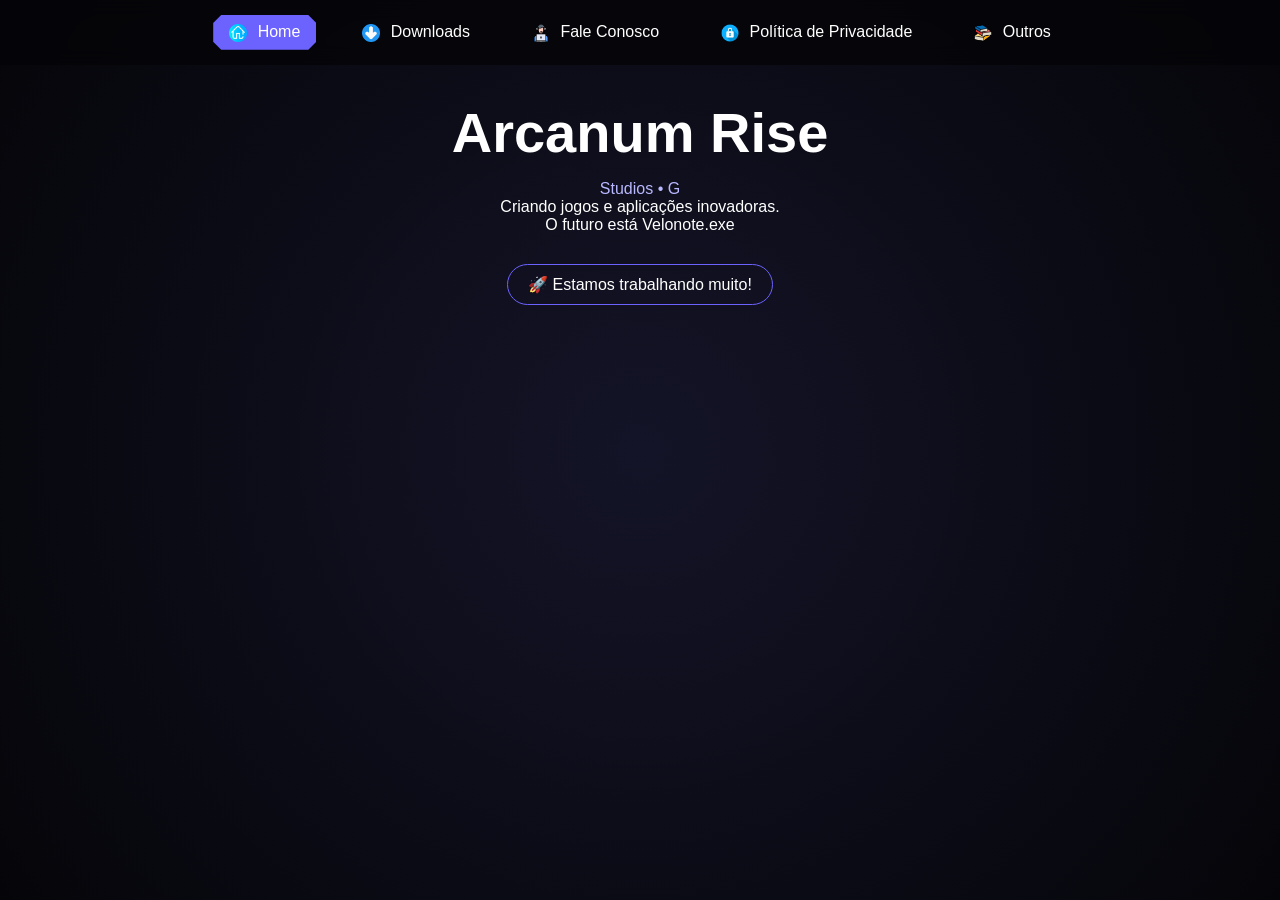
==== commit 1e609094: "Atualizando Site" ====
--- a/index.html
+++ b/index.html
@@ -3,7 +3,7 @@
 <head>
   <meta charset="UTF-8" />
   <meta name="viewport" content="width=device-width, initial-scale=1.0"/>
-  <title>Arcanum Rise</title>
+  <title>Arcanum Rise - 2026</title>
   <link rel="icon" type="image/svg+xml" href="favicon.svg" />
   <link rel="stylesheet" href="style.css" />
 </head>
@@ -39,7 +39,7 @@
     <div class="container">
       <h1 class="logo">Arcanum Rise</h1>
       <p class="subtitle" id="typing"></p>
-      <p class="description">Criando jogos e aplica&#231;&#245;es inovadoras.<br>O futuro est&#225; em desenvolvimento.</p>
+      <p class="description">Criando jogos e aplica&#231;&#245;es inovadoras.<br>O futuro est&#225; Velonote.exe</p>
       <div class="status">&#128640; Estamos trabalhando muito!</div>
     </div>
   </section>
@@ -71,15 +71,15 @@
               <span class="irw-badge-unavailable">Indispon&#237;vel</span>
             </button>
 
-            <!-- Sonus Wave -->
-            <button class="irw-platform" data-platform="sonus" aria-label="Sonus Wave">
+            <!-- Luvia Wave -->
+            <button class="irw-platform" data-platform="sonus" aria-label="Luvia Wave">
               <span class="irw-icon">
                 <img src="images/IconsSite/icon-android.png" alt="Icone Android" width="40" height="40"
                   onerror="this.style.display='none';this.nextElementSibling.style.display='block'">
                 <span style="display:none;font-size:32px;">&#127925;</span>
               </span>
-              <span class="irw-label">Sonus Wave</span>
-              <span class="irw-badge-unavailable">Indispon&#237;vel</span>
+              <span class="irw-label">Luvia Wave</span>
+              <span class="irw-badge-available">Dispon&#237;vel</span>
             </button>
 
             <!-- Waveframe -->
@@ -90,7 +90,7 @@
                 <span style="display:none;font-size:32px;">&#127925;</span>
               </span>
               <span class="irw-label">Waveframe</span>
-              <span class="irw-badge-unavailable">Indispon&#237;vel</span>
+              <span class="irw-badge-available">Dispon&#237;vel</span>
             </button>
 
             <!-- Velonote -->
@@ -119,7 +119,7 @@
               </div>
               <div class="irw-progress" aria-hidden="true">
                 <div class="irw-progress-bar" style="width:0%"></div>
-                <div class="irw-progress-text">Em desenvolvimento</div>
+                <div class="irw-progress-text" id="irw-status-text"></div>
               </div>
             </div>
             <ul class="irw-features">
@@ -131,17 +131,33 @@
 
         </div>
 
-        <footer class="irw-footer">
+        <footer class="irw-footer" id="irw-footer">
           Arquivo: <strong id="irw-file">&#8212;</strong> &#8226; Tamanho: <strong id="irw-size">&#8212;</strong>
         </footer>
       </div>
 
-      <!-- ========== PREVIEW: SONUS WAVE ========== -->
+      <!-- Download Animation Overlay -->
+      <div id="download-overlay" class="download-overlay">
+        <div class="download-animation">
+          <button id="cancel-download" class="cancel-download-btn" aria-label="Cancelar">✕</button>
+          <div class="download-spinner-wrap">
+            <div class="download-spinner"></div>
+            <span class="download-spinner-icon">⬇️</span>
+          </div>
+          <p class="download-modal-title">Preparando download</p>
+          <p class="download-text" id="download-countdown-text">Aguarde um momento...</p>
+          <div class="download-modal-progress">
+            <div class="download-modal-progress-bar" id="download-progress-bar"></div>
+          </div>
+        </div>
+      </div>
+
+      <!-- ========== PREVIEW: Luvia Wave ========== -->
       <div id="sonus-preview-section" class="velonote-preview-section sonus-preview-section" style="display:none;">
         <div class="vp-header">
           <div class="vp-title-line">
             <span class="vp-dot sonus-dot"></span>
-            <h3 class="vp-title">Preview do Sonus Wave</h3>
+            <h3 class="vp-title">Preview do Luvia Wave</h3>
             <span class="vp-dot sonus-dot"></span>
           </div>
           <p class="vp-subtitle">Reprodutor de m&#250;sica totalmente customiz&#225;vel &#8212; player, fundo, playlists e muito mais</p>
@@ -150,19 +166,19 @@
           <div class="vp-track" id="sonusTrack">
             <div class="vp-slide" data-index="0">
               <div class="vp-img-wrap">
-                <img src="images/Previews/SonusWave-Musics.jpeg" alt="Sonus Wave - Musicas" loading="lazy" />
+                <img src="images/Previews/SonusWave-Musics.jpeg" alt="Luvia Wave - Musicas" loading="lazy" />
                 <div class="vp-img-overlay"><span class="vp-img-label">&#127925; Suas M&#250;sicas</span></div>
               </div>
             </div>
             <div class="vp-slide" data-index="1">
               <div class="vp-img-wrap">
-                <img src="images/Previews/SonusWave-Config.jpeg" alt="Sonus Wave - Configuracoes" loading="lazy" />
+                <img src="images/Previews/SonusWave-Config.jpeg" alt="Luvia Wave - Configuracoes" loading="lazy" />
                 <div class="vp-img-overlay"><span class="vp-img-label">&#9881;&#65039; Configura&#231;&#245;es</span></div>
               </div>
             </div>
             <div class="vp-slide" data-index="2">
               <div class="vp-img-wrap">
-                <img src="images/Previews/SonusWave-Playlists.jpeg" alt="Sonus Wave - Playlists" loading="lazy" />
+                <img src="images/Previews/SonusWave-Playlists.jpeg" alt="Luvia Wave - Playlists" loading="lazy" />
                 <div class="vp-img-overlay"><span class="vp-img-label">&#128203; Playlists</span></div>
               </div>
             </div>
@@ -272,7 +288,7 @@
         </div>
 
         <div class="contact-info-row">
-          <span class="contact-info-tag">📧 arcanumrise@gmail.com</span>
+          <span class="contact-info-tag">📧 <a href="/cdn-cgi/l/email-protection" class="__cf_email__" data-cfemail="a4c5d6c7c5cad1c9d6cdd7c1e4c3c9c5cdc88ac7cbc9">[email&#160;protected]</a></span>
           <span class="contact-info-tag">⚡ Resposta em até 48h</span>
         </div>
 
@@ -423,7 +439,7 @@
     }
     </style>
 
-    <script>
+    <script data-cfasync="false" src="/cdn-cgi/scripts/5c5dd728/cloudflare-static/email-decode.min.js"></script><script>
     (function() {
       const subjectInput = document.getElementById('contactSubject');
       const bodyInput = document.getElementById('contactBody');
--- a/style.css
+++ b/style.css
@@ -838,4 +838,171 @@
   color: #ff6060;
   border: 1px solid rgba(255, 80, 80, 0.25);
   animation: pulseUnavailable 2s ease-in-out infinite;
+}
+
+/* ================= DOWNLOAD MODAL ================= */
+
+.download-overlay {
+  position: fixed;
+  inset: 0;
+  z-index: 9999;
+  display: flex;
+  align-items: center;
+  justify-content: center;
+  background: rgba(5, 5, 15, 0.75);
+  backdrop-filter: blur(10px);
+  -webkit-backdrop-filter: blur(10px);
+  opacity: 0;
+  pointer-events: none;
+  transition: opacity 0.3s ease;
+}
+
+.download-overlay.visible {
+  opacity: 1;
+  pointer-events: all;
+}
+
+.download-animation {
+  position: relative;
+  background: linear-gradient(160deg, rgba(20, 20, 45, 0.98), rgba(10, 10, 28, 0.98));
+  border: 1px solid rgba(122, 252, 255, 0.18);
+  border-radius: 24px;
+  padding: 44px 48px 36px;
+  display: flex;
+  flex-direction: column;
+  align-items: center;
+  gap: 20px;
+  box-shadow:
+    0 0 60px rgba(122, 252, 255, 0.08),
+    0 30px 80px rgba(0, 0, 0, 0.6),
+    inset 0 1px 0 rgba(255, 255, 255, 0.05);
+  min-width: 300px;
+  max-width: 380px;
+  width: 90vw;
+  transform: scale(0.88) translateY(20px);
+  transition: transform 0.35s cubic-bezier(0.34, 1.56, 0.64, 1);
+}
+
+.download-overlay.visible .download-animation {
+  transform: scale(1) translateY(0);
+}
+
+/* Spinner container */
+.download-spinner-wrap {
+  position: relative;
+  width: 72px;
+  height: 72px;
+  display: flex;
+  align-items: center;
+  justify-content: center;
+}
+
+/* Outer ring */
+.download-spinner {
+  position: absolute;
+  inset: 0;
+  border-radius: 50%;
+  border: 3px solid rgba(122, 252, 255, 0.08);
+  border-top-color: #7afcff;
+  border-right-color: rgba(122, 252, 255, 0.4);
+  animation: dlSpin 1s linear infinite;
+}
+
+/* Inner ring */
+.download-spinner::after {
+  content: '';
+  position: absolute;
+  inset: 8px;
+  border-radius: 50%;
+  border: 2px solid rgba(255, 122, 182, 0.08);
+  border-bottom-color: #ff7ab6;
+  animation: dlSpin 0.7s linear infinite reverse;
+}
+
+/* Center icon */
+.download-spinner-icon {
+  font-size: 22px;
+  animation: dlBounce 1.4s ease-in-out infinite;
+  position: relative;
+  z-index: 1;
+}
+
+@keyframes dlSpin {
+  to { transform: rotate(360deg); }
+}
+
+@keyframes dlBounce {
+  0%, 100% { transform: translateY(0); }
+  50% { transform: translateY(-3px); }
+}
+
+/* Title */
+.download-modal-title {
+  font-size: 17px;
+  font-weight: 700;
+  color: #eafaff;
+  letter-spacing: 0.3px;
+  text-align: center;
+}
+
+/* Text / countdown */
+.download-text {
+  font-size: 13px;
+  color: #8888aa;
+  text-align: center;
+  min-height: 20px;
+  transition: color 0.3s;
+}
+
+/* Progress track */
+.download-modal-progress {
+  width: 100%;
+  height: 4px;
+  background: rgba(255, 255, 255, 0.06);
+  border-radius: 4px;
+  overflow: hidden;
+}
+
+.download-modal-progress-bar {
+  height: 100%;
+  width: 0%;
+  background: linear-gradient(90deg, #7afcff, #ff7ab6);
+  border-radius: 4px;
+  transition: width 1s linear;
+  box-shadow: 0 0 8px rgba(122, 252, 255, 0.5);
+}
+
+/* Cancel button */
+.cancel-download-btn {
+  position: absolute;
+  top: 14px;
+  right: 16px;
+  background: rgba(255, 255, 255, 0.05);
+  border: 1px solid rgba(255, 255, 255, 0.08);
+  color: #8888aa;
+  width: 30px;
+  height: 30px;
+  border-radius: 50%;
+  font-size: 13px;
+  font-weight: 700;
+  cursor: pointer;
+  display: flex;
+  align-items: center;
+  justify-content: center;
+  transition: all 0.2s;
+  line-height: 1;
+}
+
+.cancel-download-btn:hover {
+  background: rgba(255, 80, 80, 0.15);
+  border-color: rgba(255, 80, 80, 0.35);
+  color: #ff6060;
+  transform: scale(1.1);
+}
+
+@media (max-width: 480px) {
+  .download-animation {
+    padding: 40px 28px 30px;
+    min-width: unset;
+  }
 }
